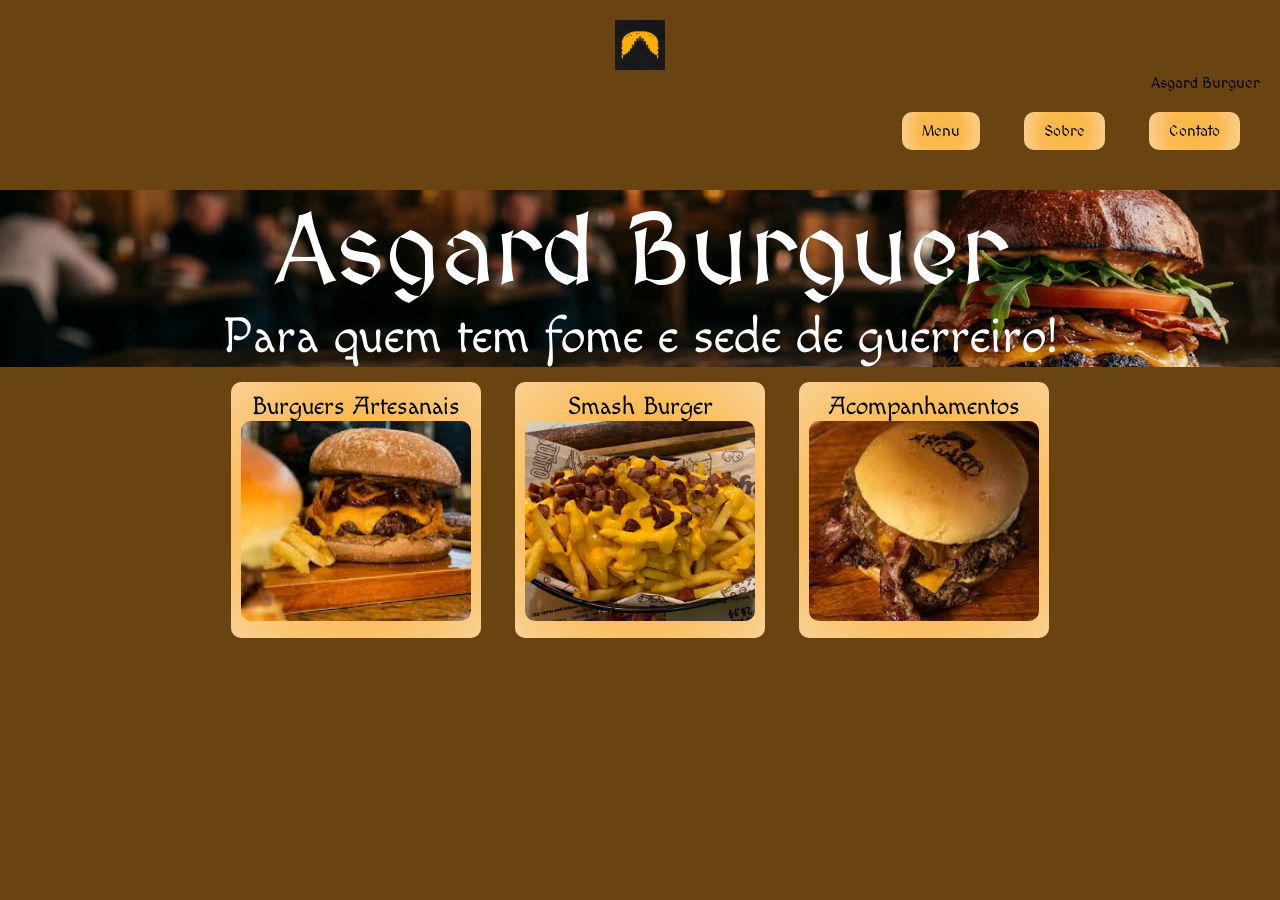
==== index.html @ 0f76eef9 "Pré TCC" ====
<!DOCTYPE html>
<html lang="pt-br">
<head>
    <meta charset="UTF-8">
    <meta name="viewport" content="width=device-width, initial-scale=1.0">
    <link rel="stylesheet" href="./style.css">
    <title>Asgard Burguer</title>
</head>
<body>
    <header>
        <nav id="logo">
            <img src="./imagens/logo.jpg">
            <p>Asgard Burguer</p>
            <a href="./index.html">Menu </a>
            <a href="./sobre.html">Sobre </a>
            <a href="./contato.html">Contato </a>
        </nav>
    </header>
    <main>
        <section id="slogan">
            <h1 id="Logo">Asgard Burguer</h1>
            <p>Para quem tem fome e sede de guerreiro!</p>
            
        </section>

        <section id="Menu">
            
            <article class="card">
                <p>Burguers Artesanais</p>
                <img src="./imagens/burguer.jpg" alt="imagem de um Burguer Artesanal do Asgard">

            </article>
            
            <article class="card">
                <p>Smash Burger</p>
                <img src="./imagens/acompanhamento.webp" alt="imagem de um acompanhamento do Asgard">

            </article>
                
             <article class="card">
                <p>Acompanhamentos</p>
                <img src="./imagens/burguer2.jpg" alt="imagem de um Smash Hamburguer do Asgard">

            </article>
        </section>
    </main>
    <footer>

    </footer>
</body>
</html>
---- style.css ----
@import url('https://fonts.googleapis.com/css2?family=MedievalSharp&display=swap');
@import url('https://fonts.googleapis.com/css2?family=Macondo&display=swap');

*{
    box-sizing: border-box;
    margin: 0%; 
    padding: 0%;
}

header{
    color: black; 
    padding: 20px; 
    font-family: "MedievalSharp", cursive;
    font-weight: 200px;
    font-style: normal;
    font-size: 15px; 
}

header img{
    width: 100%; 
    height: 50px; 
    border-radius: 10px; 
    object-fit: contain; 
    
}

body{

    background-color: #694410;
}

nav{
    text-align: right;
}

nav a{
    text-decoration: none; 
    color: black; 
    display: inline-block; 
    margin: 20px; 
    padding: 10px 20px; 
    background: #F7B847;
    background: radial-gradient(circle, rgba(247, 184, 71, 1) 0%, rgba(251, 185, 79, 1) 50%, rgba(249, 209, 149, 1) 100%); 
    border-radius: 10px; 
}

nav a:hover{
    background-color: #CBB39C;
    color: black; 
    font-size: 15px; 
}

main{
    text-align: center;
}

#slogan{
    background-image: url(./imagens/banner.png);

    background-size: cover;

    background-repeat: no-repeat;

    background-position: center;

}

#slogan h1{
    font-family: 'MedievalSharp';
    font-style: normal;
    font-weight: 400;
    font-size: 100px;
    font-display: swap;
    color: white;
}

#slogan p{
    font-family: 'Macondo';
    font-style: normal;
    font-weight: 400;
    font-size: 50px;
    font-display: swap;
    color: white;
}

#titulo{
    font-family: "Macondo", cursive;
    font-weight: 100px;
    font-style: normal;
    font-size: 50px;
}

.card{ 
    display: inline-block; 
    width: 250px;
    margin: 15px; 
    padding: 10px; 
    background: #F7B847;
    background: radial-gradient(circle, rgba(247, 184, 71, 1) 0%, rgba(251, 185, 79, 1) 50%, rgba(249, 209, 149, 1) 100%);
    border-radius: 10px;
    font-family: 'Macondo';
    font-style: normal;
    font-weight: 400;
    font-size: 25px;
    font-display: swap;
    color: black;
}

.card img{
    width: 100%; 
    height: 200px; 
    border-radius: 10px; 
    object-fit: cover; 
}
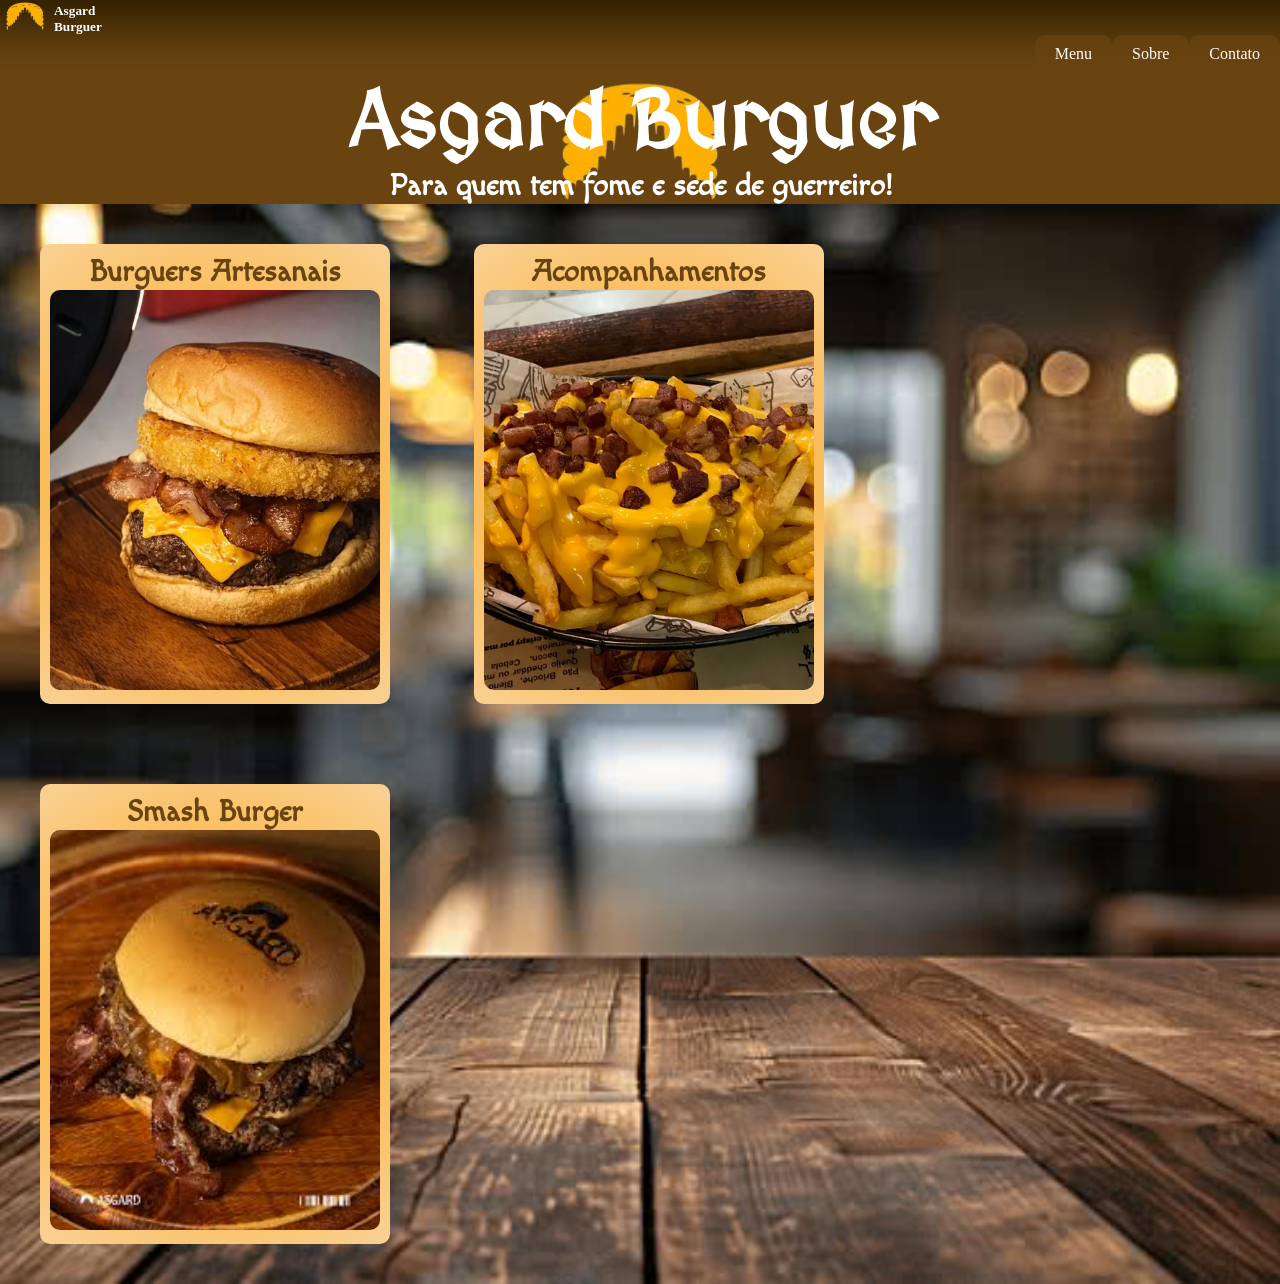
==== commit 89611634: "alteração geral" ====
--- a/index.html
+++ b/index.html
@@ -8,38 +8,38 @@
 </head>
 <body>
     <header>
-        <nav id="logo">
-            <img src="./imagens/logo.jpg">
-            <p>Asgard Burguer</p>
+        <a href="./index.html"><img src="./imagens/logotranspa.png" id="logoimg"></a>
+        <h5 id="logo">Asgard Burguer</h5>
+        <nav id="nav">
             <a href="./index.html">Menu </a>
             <a href="./sobre.html">Sobre </a>
             <a href="./contato.html">Contato </a>
         </nav>
     </header>
     <main>
-        <section id="slogan">
-            <h1 id="Logo">Asgard Burguer</h1>
+        <section id="principal">
+            <h1>Asgard Burguer</h1>
             <p>Para quem tem fome e sede de guerreiro!</p>
             
         </section>
 
-        <section id="Menu">
+        <section id="menu">
             
             <article class="card">
-                <p>Burguers Artesanais</p>
-                <img src="./imagens/burguer.jpg" alt="imagem de um Burguer Artesanal do Asgard">
+                <h3 id="produtos">Burguers Artesanais</h3>
+                <a href="./artesanais.html"><img src="./imagens/burguer.jpg" alt="imagem de um Burguer Artesanal do Asgard" ></a>
 
             </article>
             
             <article class="card">
-                <p>Smash Burger</p>
-                <img src="./imagens/acompanhamento.webp" alt="imagem de um acompanhamento do Asgard">
+                <h3 id="produtos">Acompanhamentos</h3>
+                <a href="./acompanhamentos.html"><img src="./imagens/acompanhamento.webp" alt="imagem de um acompanhamento do Asgard"></a>
 
             </article>
                 
-             <article class="card">
-                <p>Acompanhamentos</p>
-                <img src="./imagens/burguer2.jpg" alt="imagem de um Smash Hamburguer do Asgard">
+            <article class="card">
+                <h3 id="produtos">Smash Burger</h3>
+                <a href="./smash.html"><img src="./imagens/burguer2.jpg" alt="imagem de um Smash Hamburguer do Asgard" ></a>
 
             </article>
         </section>
--- a/style.css
+++ b/style.css
@@ -7,108 +7,260 @@
     padding: 0%;
 }
 
+body{
+    background-color: #694410;
+}
+
+#nav{
+    display: flex;
+    flex-direction: row;
+    justify-content: flex-end;
+}
+
+#logoimg{
+    width: 50px;
+    border-radius: 10px;
+    display: inline-block;
+    flex-direction: row;
+    
+}
+
+#logo{
+    width: 50px;
+    border-radius: 10px;
+    display: inline-block;
+    flex-direction: row;
+    color: white;
+}
+
 header{
-    color: black; 
-    padding: 20px; 
-    font-family: "MedievalSharp", cursive;
-    font-weight: 200px;
-    font-style: normal;
-    font-size: 15px; 
-}
-
-header img{
-    width: 100%; 
-    height: 50px; 
-    border-radius: 10px; 
-    object-fit: contain; 
-    
-}
-
-body{
-
-    background-color: #694410;
-}
-
-nav{
-    text-align: right;
+    background: #694410;
+    background: linear-gradient(0deg, rgba(105, 68, 16, 1) 0%, rgba(97, 63, 15, 1) 30%, rgba(51, 33, 0, 1) 100%);
 }
 
 nav a{
-    text-decoration: none; 
-    color: black; 
-    display: inline-block; 
-    margin: 20px; 
-    padding: 10px 20px; 
-    background: #F7B847;
-    background: radial-gradient(circle, rgba(247, 184, 71, 1) 0%, rgba(251, 185, 79, 1) 50%, rgba(249, 209, 149, 1) 100%); 
-    border-radius: 10px; 
+    text-decoration: none;
+    color: white;
+    display: inline-block;
+    padding: 10px 20px;
+    background-color: #694410be;
+    border-radius: 10px;
 }
 
 nav a:hover{
     background-color: #CBB39C;
-    color: black; 
-    font-size: 15px; 
-}
-
-main{
-    text-align: center;
-}
-
-#slogan{
-    background-image: url(./imagens/banner.png);
-
+    font-size: 16px;
+}
+
+#principal{
+    text-align: center;
+    background-image:url(./imagens/logotranspa.png);
+    background-size: contain;
+    background-repeat: no-repeat;
+    background-position: center;
+}
+
+h1{
+    font-family: 'MedievalSharp';
+    font-style: normal;
+    font-weight: 900;
+    font-display: swap;
+    font-size: 80px;
+    color: white;
+    
+}
+
+p{
+    font-family: 'Macondo';
+    font-style: normal;
+    font-weight: 900;
+    font-display: swap; 
+    font-size: 30px;
+    color: white;
+}
+
+.card{
+    display: inline-block;
+    width: 350px;
+    margin: 40px;
+    padding: 10px;
+    background: #F7B847;
+    background: radial-gradient(circle, rgba(247, 184, 71, 1) 0%, rgba(251, 185, 79, 1) 50%, rgba(249, 209, 149, 1) 100%);
+    border-radius: 10px;
+    
+}
+.cardsmash{
+    display: inline-block;
+    width: 350px;
+    margin: 150px;
+    padding: 10px;
+    background: #F7B847;
+    background: radial-gradient(circle, rgba(247, 184, 71, 1) 0%, rgba(251, 185, 79, 1) 50%, rgba(249, 209, 149, 1) 100%);
+    border-radius: 10px;
+}
+
+.cardsmash img{
+    width: 100%;
+    height: 400px;
+    border-radius: 10px;
+    object-fit: cover;
+}
+
+.card img{
+    width: 100%;
+    height: 400px;
+    border-radius: 10px;
+    object-fit: cover;
+    
+}
+
+#produtos{
+    font-family: 'Macondo';
+    font-style: normal;
+    font-weight: 900;
+    font-display: swap;
+    text-align: center;
+    font-size: 30px;
+    color: #694410;
+}
+
+#menu{
+    background-image:url(./imagens/banner.png);
     background-size: cover;
-
     background-repeat: no-repeat;
-
     background-position: center;
-
-}
-
-#slogan h1{
-    font-family: 'MedievalSharp';
-    font-style: normal;
-    font-weight: 400;
-    font-size: 100px;
-    font-display: swap;
-    color: white;
-}
-
-#slogan p{
-    font-family: 'Macondo';
-    font-style: normal;
-    font-weight: 400;
-    font-size: 50px;
-    font-display: swap;
-    color: white;
-}
-
-#titulo{
-    font-family: "Macondo", cursive;
-    font-weight: 100px;
-    font-style: normal;
-    font-size: 50px;
-}
-
-.card{ 
-    display: inline-block; 
-    width: 250px;
-    margin: 15px; 
-    padding: 10px; 
-    background: #F7B847;
-    background: radial-gradient(circle, rgba(247, 184, 71, 1) 0%, rgba(251, 185, 79, 1) 50%, rgba(249, 209, 149, 1) 100%);
-    border-radius: 10px;
-    font-family: 'Macondo';
-    font-style: normal;
-    font-weight: 400;
-    font-size: 25px;
-    font-display: swap;
-    color: black;
-}
-
-.card img{
-    width: 100%; 
-    height: 200px; 
-    border-radius: 10px; 
-    object-fit: cover; 
-}
+}
+
+#heimdall{
+    font-family: 'Macondo';
+    font-style: normal;
+    font-weight: 900;
+    font-display: swap;
+    text-align: center;
+    font-size: 30px;
+    color: #694410;
+}
+
+.cardheimdall{
+    display: inline-block;
+    width: 350px;
+    margin: 100px;
+    padding: 10px;
+    background: #F7B847;
+    background: radial-gradient(circle, rgba(247, 184, 71, 1) 0%, rgba(251, 185, 79, 1) 50%, rgba(249, 209, 149, 1) 100%);
+    border-radius: 10px;
+}
+
+.cardheimdall img{
+    width: 100%;
+    height: 400px;
+    border-radius: 10px;
+    object-fit: cover;
+}
+
+.cardheimdall2{
+    display: inline-block;
+    width: 500px;
+    height: 630px;
+    margin: 50px;
+    padding: 10px;
+    background: #F7B847;
+    background: radial-gradient(circle, rgba(247, 184, 71, 1) 0%, rgba(251, 185, 79, 1) 50%, rgba(249, 209, 149, 1) 100%);
+    border-radius: 10px;
+}
+
+.ingredientes{
+    display: flexbox;
+    justify-content: center;
+    font-family: 'Macondo';
+    font-style: normal;
+    font-weight: 900;
+    font-display: swap;
+    font-size: 20px;
+    color: #694410;
+    
+}
+
+#queijocarne{
+    font-family: 'Macondo';
+    font-style: normal;
+    font-weight: 900;
+    font-display: swap;
+    text-align: center;
+    font-size: 30px;
+    color: #694410;
+}
+
+.cardheimdall2 img{
+    width: 200px;
+    border-radius: 10px;
+    object-fit: cover;
+}
+
+.cardloki2{
+    display: inline-block;
+    width: 500px;
+    height: 650px;
+    margin: 50px;
+    padding: 10px;
+    background: #F7B847;
+    background: radial-gradient(circle, rgba(247, 184, 71, 1) 0%, rgba(251, 185, 79, 1) 50%, rgba(249, 209, 149, 1) 100%);
+    border-radius: 10px;
+}
+
+.cardloki2 img{
+    width: 200px;
+    border-radius: 10px;
+    object-fit: cover;
+}
+
+.cardacompanhamento{
+    display: inline-block;
+    width: 350px;
+    margin: 100px;
+    padding: 10px;
+    background: #F7B847;
+    background: radial-gradient(circle, rgba(247, 184, 71, 1) 0%, rgba(251, 185, 79, 1) 50%, rgba(249, 209, 149, 1) 100%);
+    border-radius: 10px;
+}
+
+.cardacompanhamento img{
+    width: 100%;
+    height: 400px;
+    border-radius: 10px;
+    object-fit: cover;
+}
+
+.cardacompanhamento2{
+    display: inline-block;
+    width: 450px;
+    height: 280px;
+    margin: 70px;
+    padding: 10px;
+    background: #F7B847;
+    background: radial-gradient(circle, rgba(247, 184, 71, 1) 0%, rgba(251, 185, 79, 1) 50%, rgba(249, 209, 149, 1) 100%);
+    border-radius: 10px;
+}
+
+.cardacompanhamento2 img{
+    width: 200px;
+    border-radius: 10px;
+    object-fit: cover;
+}
+
+.cardpalito{
+    display: inline-block;
+    width: 450px;
+    height: 250px;
+    margin: 70px;
+    padding: 10px;
+    background: #F7B847;
+    background: radial-gradient(circle, rgba(247, 184, 71, 1) 0%, rgba(251, 185, 79, 1) 50%, rgba(249, 209, 149, 1) 100%);
+    border-radius: 10px;
+}
+
+.cardpalito img{
+    width: 200px;
+    border-radius: 10px;
+    object-fit: cover;
+}
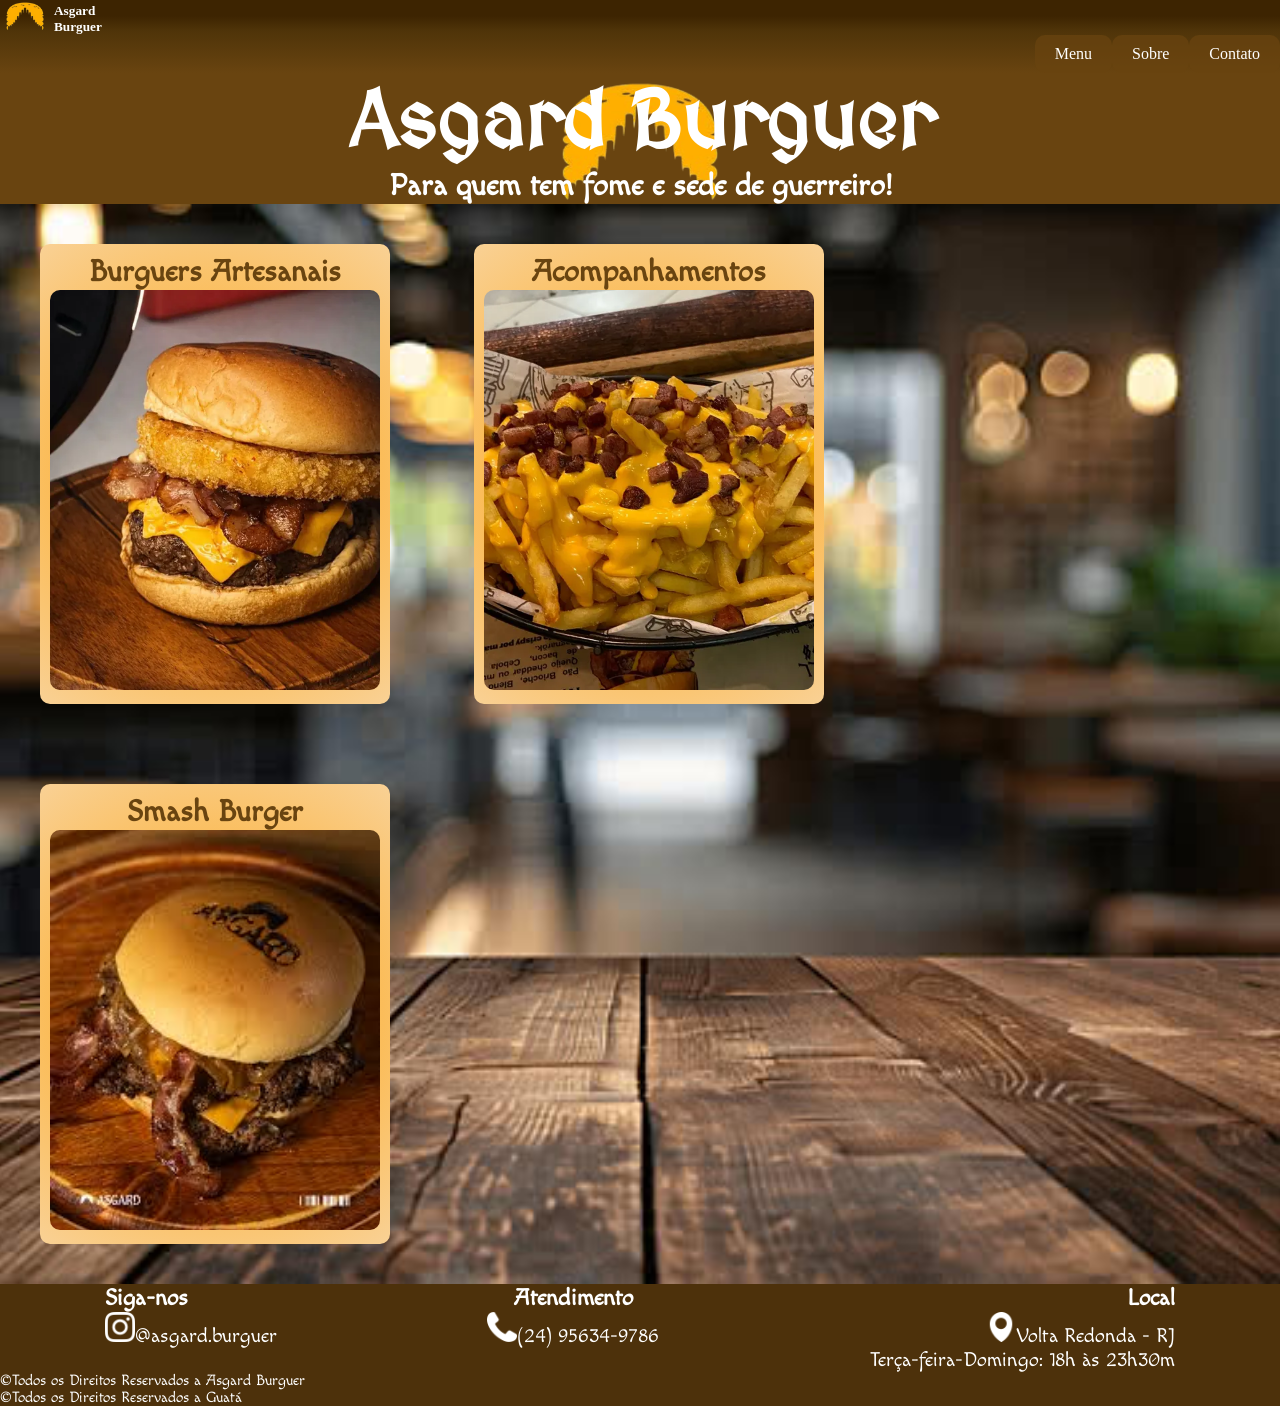
==== commit 5bcf32cd: "alterações" ====
--- a/index.html
+++ b/index.html
@@ -44,8 +44,28 @@
             </article>
         </section>
     </main>
-    <footer>
+    <footer class="rodapé">
+        <section class="todorodapé">
+            <div id="rodapésiga">
+                <h3>Siga-nos</h3>
+                <p id="rodapésiga"><a href="https://www.instagram.com/asgard.burguer?igsh=MWppeHF4ZTBwcHdyaQ%3D%3D" target="_blank"><img src="./imagens/insta2.png" alt="logo do instagram"></a>@asgard.burguer</p>
+            </div>
+        
+            <div id="rodapéatende">
+                <h3>Atendimento</h3>
+                <p id="rodapéatende"><img src="./imagens/tele2.png" alt="logo de telefone">(24) 95634-9786</p>
+            
+            </div>
 
+            <div id="rodapélocal">
+                <h3>Local</h3>
+                <p id="rodapélocal"><img src="./imagens/local2.png" alt="logo de local">Volta Redonda - RJ</p>
+                <p id="rodapélocal">Terça-feira-Domingo: 18h às 23h30m</p>
+            </div>
+            
+        </section>
+        <p id="rodapécopy">&copy;Todos os Direitos Reservados a Asgard Burguer</p>
+        <p id="rodapécopy">&copy;Todos os Direitos Reservados a Guatá</p>
     </footer>
 </body>
 </html>
--- a/style.css
+++ b/style.css
@@ -34,8 +34,8 @@
 }
 
 header{
-    background: #694410;
-    background: linear-gradient(0deg, rgba(105, 68, 16, 1) 0%, rgba(97, 63, 15, 1) 30%, rgba(51, 33, 0, 1) 100%);
+    background: #3d2401;
+    background: linear-gradient(180deg,rgba(61, 36, 1, 1) 22%, rgba(79, 52, 9, 1) 42%, rgba(105, 68, 16, 1) 100%);
 }
 
 nav a{
@@ -263,4 +263,132 @@
     width: 200px;
     border-radius: 10px;
     object-fit: cover;
-}+}
+
+.cardhorario{
+    display: inline-block;
+    width: 540px;
+    height: 380px;
+    margin: 60px;
+    padding: 50px;
+    background: #F7B847;
+    background: radial-gradient(circle, rgba(247, 184, 71, 1) 0%, rgba(251, 185, 79, 1) 50%, rgba(249, 209, 149, 1) 100%);
+    border-radius: 10px;
+}
+
+#horario{
+    font-family: 'Macondo';
+    font-style: normal;
+    font-weight: 900;
+    font-display: swap;
+    text-align: center;
+    font-size: 30px;
+    color: #694410;
+}
+
+.cardlocal{
+    display: inline-block;
+    width: 540px;
+    height: 380px;
+    margin: 60px;
+    padding: 10px;
+    background: #F7B847;
+    background: radial-gradient(circle, rgba(247, 184, 71, 1) 0%, rgba(251, 185, 79, 1) 50%, rgba(249, 209, 149, 1) 100%);
+    border-radius: 10px;
+}
+
+#horario img{
+    width: 40px;
+    object-fit: cover;
+}
+
+.cardsobre{
+    display: inline-block;
+    width: 940px;
+    height: 310px;
+    margin: 200px;
+    padding: 15px;
+    background: #F7B847;
+    background: radial-gradient(circle, rgba(247, 184, 71, 1) 0%, rgba(251, 185, 79, 1) 50%, rgba(249, 209, 149, 1) 100%);
+    border-radius: 10px;
+}
+
+#maps a{
+    text-decoration: none;
+    color: white;
+    padding: 10px 20px;
+    background-color: #694410be;
+    border-radius: 10px;
+    flex-direction: row;
+    display: flex;
+    justify-content: center;
+}
+
+#maps a:hover{
+    background-color: #CBB39C;
+    font-size: 16px;
+}
+
+.rodapé{
+    background-color: #4d310b; 
+}
+
+.todorodapé{
+    display: flex;
+    justify-content: space-around;
+    
+}
+#rodapésiga{
+    font-family: 'Macondo';
+    font-style: normal;
+    font-weight: 450;
+    font-display: swap;
+    text-align: left;
+    font-size: 20px;
+    color: white;  
+}
+
+#rodapésiga img{
+    width: 30px;
+    object-fit: cover;
+}
+
+#rodapéatende{
+    font-family: 'Macondo';
+    font-style: normal;
+    font-weight: 450;
+    font-display: swap;
+    text-align: center;
+    font-size: 20px;
+    color: white;
+}
+
+#rodapéatende img{
+    width: 30px;
+    object-fit: cover;
+}
+
+#rodapélocal{
+    font-family: 'Macondo';
+    font-style: normal;
+    font-weight: 450;
+    font-display: swap;
+    text-align: right;
+    font-size: 20px;
+    color: white;
+}
+
+#rodapélocal img{
+    width: 30px;
+    object-fit: cover;
+}
+
+#rodapécopy{
+    font-family: 'Macondo';
+    font-style: normal;
+    font-weight: 450;
+    font-display: swap;
+    text-align: left;
+    font-size: 15px;
+    color: white;
+}
